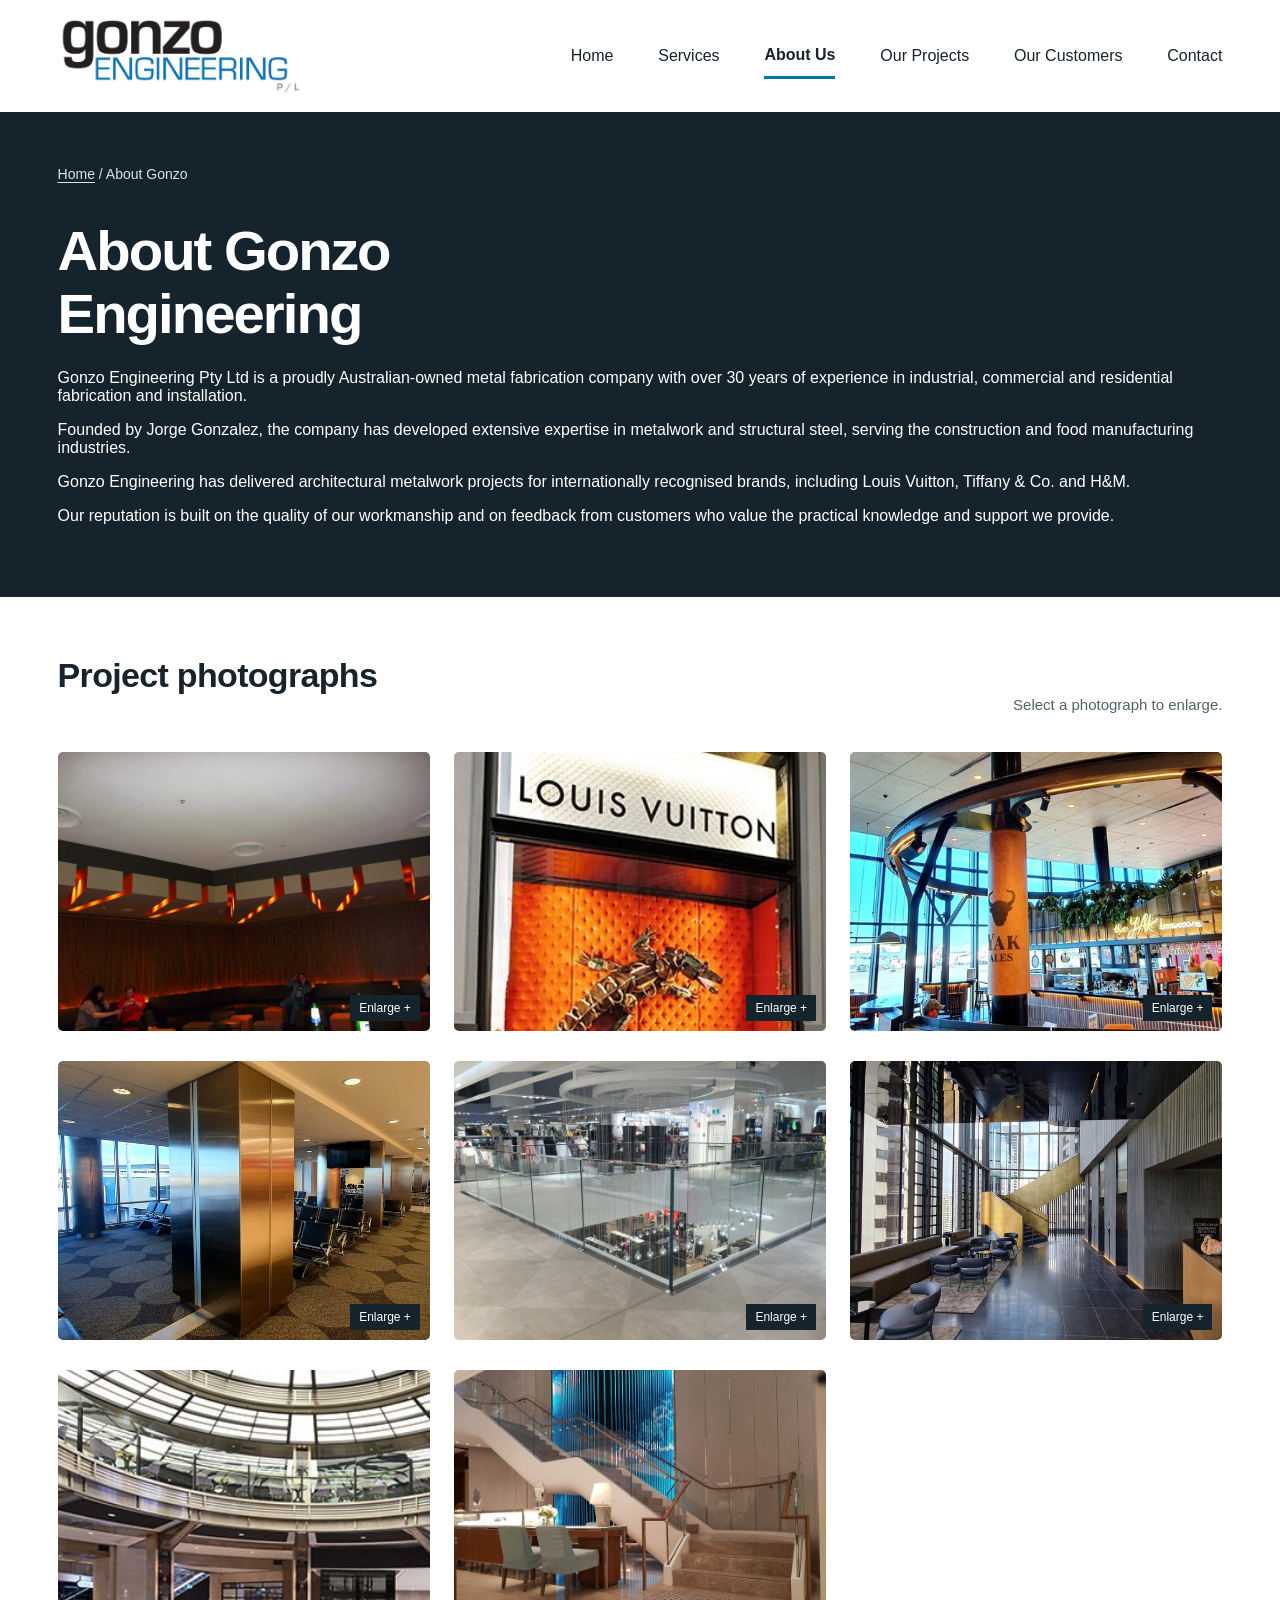
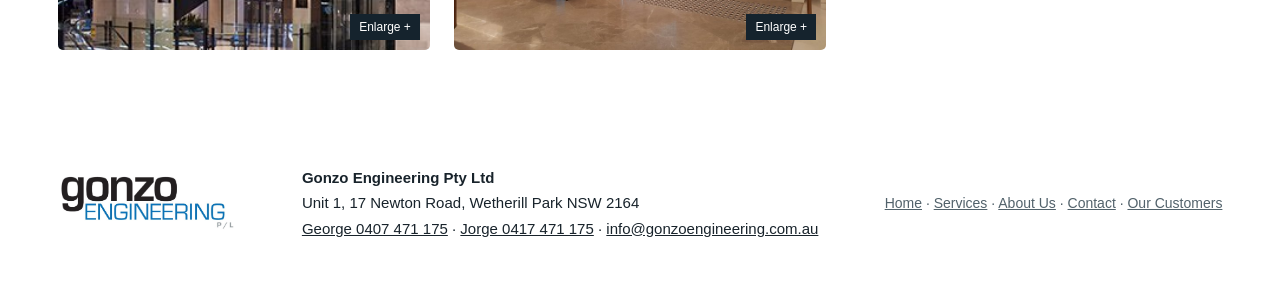
==== about-gonzo.html @ 28a0e8b1 "Publish Gonzo Engineering Stage 2 v10.3 review" ====
<!doctype html>
<html lang="en-AU">
<head>
  <meta charset="utf-8"/>
  <meta name="viewport" content="width=device-width,initial-scale=1"/>
  <meta name="robots" content="noindex,nofollow"/>
  <meta name="description" content="About Gonzo Engineering, an Australian-owned metal fabrication company."/>
  <title>About Gonzo Engineering</title>
  <link href="styles.css" rel="stylesheet"/>
  <link href="expansion.css" rel="stylesheet"/>
</head>
<body class="service-page">
  <a class="skip-link" href="#main">Skip to content</a>
  <header><div class="wrap mast"><img alt="Gonzo Engineering Pty Ltd" class="logo" src="assets/logo.jpg"/><button aria-controls="nav" aria-expanded="false" class="menu" id="menu">Menu</button><nav aria-label="Main navigation" class="nav" id="nav"><a href="index.html#home">Home</a><a href="index.html#services">Services</a><a aria-current="page" class="active" href="about-gonzo.html">About Us</a><a href="our-projects.html">Our Projects</a><a href="customers.html">Our Customers</a><a href="index.html#contact">Contact</a></nav></div></header>
  <main id="main" tabindex="-1">
    <section class="service-intro">
      <div class="wrap">
        <p class="breadcrumb"><a href="index.html">Home</a> / About Gonzo</p>
        <h1>About Gonzo Engineering</h1>
        <div class="service-summary">
          <p>Gonzo Engineering Pty Ltd is a proudly Australian-owned metal fabrication company with over 30 years of experience in industrial, commercial and residential fabrication and installation.</p>
          <p>Founded by Jorge Gonzalez, the company has developed extensive expertise in metalwork and structural steel, serving the construction and food manufacturing industries.</p>
          <p>Gonzo Engineering has delivered architectural metalwork projects for internationally recognised brands, including Louis Vuitton, Tiffany &amp; Co. and H&amp;M.</p>
          <p>Our reputation is built on the quality of our workmanship and on feedback from customers who value the practical knowledge and support we provide.</p>
        </div>
      </div>
    </section>
    <section aria-labelledby="about-gallery-title" class="wrap service-content">
      <div class="work-heading">
        <h2 id="about-gallery-title">Project photographs</h2>
        <p class="work-hint">Select a photograph to enlarge.</p>
      </div>
      <div class="work-grid">
        <figure class="work-item">
          <button aria-label="Enlarge photograph 1: Bronze-toned metal fixtures above a hospitality interior" class="work-open" data-work-index="0" type="button">
            <img alt="Bronze-toned metal fixtures above a hospitality interior" height="638" loading="lazy" src="assets/about-01-thumb.jpg" width="850"/>
            <span aria-hidden="true" class="work-enlarge">Enlarge +</span>
          </button>
        </figure>
        <figure class="work-item">
          <button aria-label="Enlarge photograph 2: Louis Vuitton window display framed in metal" class="work-open" data-work-index="1" type="button">
            <img alt="Louis Vuitton window display framed in metal" class="work-portrait" height="479" loading="lazy" src="assets/about-02-thumb.jpg" width="315"/>
            <span aria-hidden="true" class="work-enlarge">Enlarge +</span>
          </button>
        </figure>
        <figure class="work-item">
          <button aria-label="Enlarge photograph 3: Curved bar with vertical metal detailing and an overhead frame" class="work-open" data-work-index="2" type="button">
            <img alt="Curved bar with vertical metal detailing and an overhead frame" class="work-portrait" height="850" loading="lazy" src="assets/about-03-thumb.jpg" width="518"/>
            <span aria-hidden="true" class="work-enlarge">Enlarge +</span>
          </button>
        </figure>
        <figure class="work-item">
          <button aria-label="Enlarge photograph 4: Bronze-toned metal column cladding in a reception area" class="work-open" data-work-index="3" type="button">
            <img alt="Bronze-toned metal column cladding in a reception area" height="544" loading="lazy" src="assets/about-04-thumb.jpg" width="850"/>
            <span aria-hidden="true" class="work-enlarge">Enlarge +</span>
          </button>
        </figure>
        <figure class="work-item">
          <button aria-label="Enlarge photograph 5: Glass balustrade with metal fittings around a retail atrium" class="work-open" data-work-index="4" type="button">
            <img alt="Glass balustrade with metal fittings around a retail atrium" height="638" loading="lazy" src="assets/about-05-thumb.jpg" width="850"/>
            <span aria-hidden="true" class="work-enlarge">Enlarge +</span>
          </button>
        </figure>
        <figure class="work-item">
          <button aria-label="Enlarge photograph 6: Gold-toned reception staircase at Adina" class="work-open" data-work-index="5" type="button">
            <img alt="Gold-toned reception staircase at Adina" height="478" loading="lazy" src="assets/about-06-thumb.jpg" width="850"/>
            <span aria-hidden="true" class="work-enlarge">Enlarge +</span>
          </button>
        </figure>
        <figure class="work-item">
          <button aria-label="Enlarge photograph 7: Glazed dome over a retail atrium with escalators" class="work-open" data-work-index="6" type="button">
            <img alt="Glazed dome over a retail atrium with escalators" class="work-portrait" height="479" loading="lazy" src="assets/about-07-thumb.jpg" width="315"/>
            <span aria-hidden="true" class="work-enlarge">Enlarge +</span>
          </button>
        </figure>
        <figure class="work-item">
          <button aria-label="Enlarge photograph 8: Staircase with metal balustrade at Tiffany &amp; Co." class="work-open" data-work-index="7" type="button">
            <img alt="Staircase with metal balustrade at Tiffany &amp; Co." height="638" loading="lazy" src="assets/about-08-thumb.jpg" width="850"/>
            <span aria-hidden="true" class="work-enlarge">Enlarge +</span>
          </button>
        </figure>
      </div>
    </section>
  </main>
  <dialog aria-label="Gonzo project photographs" class="work-dialog" id="work-dialog"><div class="work-viewer"><header class="work-dialog-header"><span aria-live="polite" id="work-position"></span><button aria-label="Close photograph" class="work-control" id="work-close" type="button">Close ×</button></header><figure class="work-dialog-figure"><img alt="" id="work-full-image"/><figcaption id="work-caption" hidden></figcaption></figure><nav aria-label="Photograph navigation" class="work-dialog-nav"><button aria-label="Previous photograph" class="work-control" id="work-previous" type="button">← Previous</button><span class="work-key-hint">Arrow keys to browse · Esc to close</span><button aria-label="Next photograph" class="work-control" id="work-next" type="button">Next →</button></nav></div></dialog>
  <footer class="wrap"><div class="foot"><img alt="Gonzo Engineering" src="assets/logo.jpg"/><p><b>Gonzo Engineering Pty Ltd</b><br/>Unit 1, 17 Newton Road, Wetherill Park NSW 2164<br/><a href="tel:+61407471175">George 0407 471 175</a> &middot; <a href="tel:+61417471175">Jorge 0417 471 175</a> · <a href="mailto:info@gonzoengineering.com.au">info@gonzoengineering.com.au</a></p><nav aria-label="Footer"><a href="index.html#home">Home</a> · <a href="index.html#services">Services</a> · <a href="index.html#about">About Us</a> · <a href="index.html#contact">Contact</a> · <a href="customers.html">Our Customers</a></nav></div></footer>
  <script defer src="navigation.js"></script>
  <script defer src="about-gonzo.js"></script>
</body>
</html>
---- styles.css ----
*{box-sizing:border-box}html{scroll-behavior:smooth}body{margin:0;color:#18232b;background:#fff;font-family:Arial,sans-serif}a{color:inherit}a:focus-visible,button:focus-visible{outline:3px solid #e0b456;outline-offset:5px}button{font:inherit}.wrap{max-width:1440px;margin-inline:auto;padding-inline:clamp(24px,4.5vw,64px)}.review{background:#edf1f3;font-size:12px;color:#52626b;padding:10px 24px;display:flex;gap:16px;justify-content:space-between;flex-wrap:wrap}.review b{color:#0875a9}header{background:white}.mast{min-height:112px;display:flex;justify-content:space-between;gap:24px;align-items:center}.logo{display:block;width:245px;height:auto}.nav{display:flex;gap:clamp(24px,3.5vw,58px);align-items:center}.nav a{text-decoration:none;font-size:16px;padding:12px 0}.nav .active{font-weight:bold;border-bottom:3px solid #0875a9}.menu{display:none;background:none;border:1px solid #c7d1d7;padding:10px 14px}.hero{width:100%;display:grid;grid-template-columns:1fr 1fr;background:#15232d;min-height:clamp(600px,36vw,760px)}.hero-copy{display:flex;flex-direction:column;justify-content:center;align-items:flex-start;padding:60px 48px 60px max(clamp(24px,4.5vw,64px),calc((100vw - 1440px)/2 + 64px));color:white;min-width:0}.eyebrow{text-transform:uppercase;letter-spacing:.025em;font-size:12px;font-weight:bold;color:#0875a9;line-height:1.5}.hero .eyebrow{color:#84ccef;margin:0 0 38px}h1{font-size:clamp(46px,4.4vw,64px);line-height:1.12;letter-spacing:-.035em;margin:0 0 38px;max-width:12em}h1 span{display:block}.hero-desc{font-size:20px;line-height:1.55;max-width:46ch;margin:0 0 8px}.actions{display:flex;gap:28px;flex-wrap:wrap;align-items:center;margin:30px 0 46px}.button{display:inline-flex;gap:36px;align-items:center;justify-content:space-between;background:#0875a9;color:white;font-size:16px;font-weight:bold;text-decoration:none;padding:19px 22px;border:0;cursor:pointer}.text-link{font-weight:bold;text-decoration:none;color:#0875a9}.hero .text-link{color:white;font-size:17px}.hero .minor{font-size:12px;font-weight:bold;color:#e1e9ef;margin:0}.hero-photo{min-width:0;position:relative;overflow:hidden}.hero-photo img{position:absolute;width:100%;height:100%;object-fit:cover;object-position:48% 56%;display:block}.service-strip{width:100%;background:#0875a9;color:white}.service-strip .wrap{display:grid;grid-template-columns:repeat(4,minmax(0,1fr));min-height:94px;align-items:center}.service-strip a{font-size:17px;line-height:1.4;font-weight:bold;text-decoration:none;padding:10px 22px;border-right:1px solid #ffffff55}.service-strip a:first-child{padding-left:0}.service-strip a:last-child{border:0}section.block{padding-block:76px}.section-title{font-size:clamp(32px,3vw,44px);line-height:1.17;letter-spacing:-.02em;margin:24px 0}.lede{font-size:19px;color:#52626b;line-height:1.6;max-width:75ch}.service-grid{display:grid;grid-template-columns:repeat(2,minmax(0,1fr));gap:24px;margin-top:38px}.service-card{padding:26px 30px 32px;background:#f0f3f4;min-width:0;position:relative}.service-card h3{font-size:27px;margin:28px 0 16px}.service-card p{font-size:18px;line-height:1.6;color:#52626b;max-width:55ch;margin:0}.arrow{position:absolute;right:25px;top:23px;color:#0875a9;font-size:23px}.about{border-top:1px solid #d0d7db;display:grid;grid-template-columns:minmax(0,5fr) minmax(0,7fr);gap:64px;padding-top:64px}.about h2{font-size:clamp(30px,2.8vw,39px);line-height:1.22;margin:28px 0 46px;max-width:17ch}.about p{font-size:20px;line-height:1.55;max-width:65ch}.people{display:block;width:100%;height:260px;object-fit:cover;object-position:center 18%;margin-top:34px}.annotation{font-size:12px!important;color:#52626b;line-height:1.5!important}.commitments{display:grid;grid-template-columns:repeat(3,minmax(0,1fr));gap:36px 28px;margin:30px 0}.commitments article{border-top:1px solid #d0d7db;padding-top:24px}.commitments h3{font-size:22px;line-height:1.3;margin:0 0 16px}.commitments p{font-size:18px;color:#52626b;line-height:1.55;max-width:45ch}.industries{border-top:1px solid #d0d7db;padding-top:48px}.industry-grid{display:grid;grid-template-columns:repeat(3,minmax(0,1fr));gap:38px;margin-top:30px}.industry-grid h3{font-size:23px;line-height:1.3}.industry-grid p{font-size:18px;line-height:1.55;color:#52626b;max-width:40ch}.contact-band{background:#15232d;color:white;padding-block:54px}.contact-inner{display:flex;align-items:center;justify-content:space-between;gap:40px}.contact-band .eyebrow{color:#84ccef}.contact-band h2{font-size:42px;line-height:1.2;margin:24px 0}.contact-band p{font-size:18px;line-height:1.55;max-width:70ch}footer{padding-block:34px}.foot{display:flex;justify-content:space-between;align-items:center;gap:35px}.foot img{width:178px;height:auto}.foot p{font-size:15px;line-height:1.7}.foot nav{font-size:14px;color:#52626b}.foot-note{margin-top:26px}.guide{background:#edf1f3;padding:24px;font-size:14px;line-height:1.6;color:#52626b}.guide p{max-width:100ch;margin:0 auto}.status{font-variant-numeric:tabular-nums}@media(min-width:2000px){.hero-copy{padding-right:72px}.hero{min-height:720px}}@media(max-width:1050px){.hero-copy{padding:44px 28px}.hero-desc{font-size:18px}h1{font-size:46px}.actions{gap:24px}.about{gap:36px}.service-strip a{font-size:15px;padding:10px 12px}.commitments{grid-template-columns:repeat(2,minmax(0,1fr))}.nav{gap:24px}}@media(max-width:760px){.mast{min-height:100px}.logo{width:190px}.menu{display:block}.nav{display:none}.nav.open{display:flex;position:absolute;top:142px;left:0;right:0;background:white;padding:20px 24px;z-index:10;flex-wrap:wrap;border-bottom:1px solid #d0d7db}.hero{grid-template-columns:1fr}.hero-copy{padding:42px 24px}.hero h1{font-size:38px;letter-spacing:-.03em;margin-bottom:30px}.hero .eyebrow{margin-bottom:30px}.hero-photo{height:430px}.hero-photo img{object-position:46% center}.hero .actions{margin-bottom:30px}.hero-desc{font-size:18px}.service-strip .wrap{grid-template-columns:repeat(2,minmax(0,1fr));padding-block:18px;gap:10px}.service-strip a{border:0;padding:10px 0;font-size:16px}.service-grid,.about,.commitments,.industry-grid{grid-template-columns:1fr}.about{gap:20px}.about h2{margin-bottom:30px}.people{height:230px}.service-card h3{font-size:24px}.contact-inner,.foot{flex-direction:column;align-items:flex-start}.contact-band h2{font-size:32px}.contact-band .button{width:100%}section.block{padding-block:52px}.commitments{gap:22px}.industry-grid{gap:12px}.review{font-size:11px}.review span{max-width:100%}}@media(prefers-reduced-motion:reduce){html{scroll-behavior:auto}}

/* Presentation-only controls and controlled flagship variants. */
.review{align-items:center}.review .options{display:flex;gap:6px}.review .options a{display:inline-block;padding:5px 9px;background:white;color:#18232b;text-decoration:none;border-radius:2px;font-weight:bold}.review .options a[aria-current=page]{background:#0875a9;color:white}.review .options a.selector-link{background:transparent;color:#0875a9}.mast{position:relative}.flagship-hero{position:relative;display:block;isolation:isolate;min-height:clamp(740px,51vw,980px)}.flagship-hero .hero-photo{position:absolute;inset:0;z-index:-1}.flagship-hero .hero-photo img{object-position:45% 48%}.flagship-hero .hero-copy{position:relative;width:430px;min-height:650px;margin-left:auto;margin-right:max(4.5vw,calc((100vw - 1440px)/2 + 64px));padding:42px 32px;margin-top:0;top:44px;background:#15232d}.flagship-hero h1{font-size:44px;max-width:10ch;margin-bottom:30px}.flagship-hero .eyebrow{margin-bottom:30px}.flagship-hero .hero-desc{font-size:18px}.flagship-hero .actions{gap:24px;margin-block:28px}.flagship-hero .minor{font-size:11px}.industrial-hero .hero-photo{background:#e6eaec}.industrial-hero .hero-photo img{object-fit:contain;object-position:center}.project{padding-block:64px 72px}.project h2{font-size:clamp(30px,3vw,43px);line-height:1.15;letter-spacing:-.02em;margin:24px 0 34px}.project-layout{display:grid;grid-template-columns:minmax(0,2fr) minmax(0,1fr);gap:48px;align-items:center}.project-layout img{display:block;width:100%;height:auto}.project-layout h3{font-size:32px;line-height:1.25;margin:0 0 26px}.project-layout p{font-size:20px;line-height:1.55;max-width:38ch}.project-layout .annotation{font-size:13px}.stages{display:grid;grid-template-columns:repeat(2,minmax(0,1fr));gap:40px}.stages figure{margin:0;min-width:0}.stages img{display:block;width:100%;aspect-ratio:1;object-fit:cover;object-position:46% center}.stages figcaption{font-size:22px;font-weight:bold;line-height:1.4;margin-top:20px}.stages small{display:block;font-weight:normal;font-size:13px;color:#52626b;margin-top:8px}.stage-note{font-size:16px;line-height:1.6;color:#52626b;margin:28px 0 0}.selection{max-width:1240px;margin:auto;padding:32px 24px 56px}.selection h1{font-size:40px;margin:24px 0;max-width:none}.selection .intro{font-size:18px;line-height:1.6;color:#52626b;max-width:85ch}.choices{display:grid;grid-template-columns:repeat(2,minmax(0,1fr));gap:28px;margin-top:36px}.choice{background:white;border:1px solid #d0d7db}.choice img{display:block;width:100%;height:auto}.choice .copy{padding:24px}.choice h2{font-size:26px;margin:0 0 14px}.choice p{font-size:17px;line-height:1.6;color:#52626b}.choice .button{margin-top:10px}body.selector{background:#edf1f3}@media(max-width:1050px){.flagship-hero .hero-copy{margin-right:28px;width:410px}.project-layout{gap:28px}.project-layout h3{font-size:28px}}@media(max-width:760px){.review{padding:10px 16px;gap:8px}.review>b{width:100%}.review .options{flex-wrap:wrap}.nav.open{top:100%}.flagship-hero{min-height:0;display:flex;flex-direction:column}.flagship-hero .hero-photo{position:relative;inset:auto;z-index:auto;order:0;height:390px}.flagship-hero .hero-copy{top:0;order:1;width:100%;margin:0;min-height:0;padding:42px 24px}.flagship-hero h1{font-size:38px;max-width:12em}.industrial-hero .hero-photo{height:390px}.project{padding-block:42px 48px}.project-layout,.stages,.choices{grid-template-columns:1fr}.project-layout{gap:28px}.project-layout h3{font-size:27px}.stages{gap:36px}.project-layout p{font-size:18px}.stages figcaption{font-size:21px}.selection h1{font-size:30px}}
.flagship-hero h1{max-width:none}
.people{height:auto;object-fit:contain;object-position:center} 
.sr-only{position:absolute;width:1px;height:1px;padding:0;margin:-1px;overflow:hidden;clip-path:inset(50%);white-space:nowrap;border:0}
.skip-link{position:absolute;left:24px;top:-100px;z-index:100;background:white;padding:16px}.skip-link:focus{top:10px}
[tabindex="-1"]:focus{outline:none}

/* One company-wide gallery. Existing F1-C section styles are unchanged. */
.work-section{border-top:1px solid #d0d7db}.work-heading{display:flex;align-items:flex-end;justify-content:space-between;gap:24px;margin-bottom:30px}.work-heading .section-title{margin-bottom:0}.work-hint{font-size:15px;color:#52626b;margin:0 0 5px}.work-grid{display:grid;grid-template-columns:repeat(3,minmax(0,1fr));gap:30px 24px}.work-item{margin:0;min-width:0}.work-open{position:relative;display:block;width:100%;padding:0;border:0;background:#edf1f3;cursor:zoom-in}.work-open img{display:block;width:100%;height:auto;aspect-ratio:4/3;object-fit:contain}.work-enlarge{position:absolute;right:10px;bottom:10px;background:#15232d;color:white;font-size:12px;padding:6px 9px}.work-item figcaption{font-size:16px;line-height:1.45;margin-top:12px}.work-open:focus-visible{outline:3px solid #0875a9;outline-offset:5px}.work-dialog{width:min(1200px,calc(100vw - 40px));max-width:none;max-height:calc(100dvh - 32px);padding:0;border:0;background:#15232d;color:#fff}.work-dialog::backdrop{background:rgba(8,16,22,.88)}.work-viewer{padding:18px 22px}.work-dialog-header{display:flex;align-items:center;justify-content:space-between;gap:20px;background:transparent;color:white;font-size:14px}.work-control{font:inherit;min-height:44px;padding:10px 16px;background:#0875a9;color:white;border:1px solid #ffffff66;cursor:pointer}.work-dialog-figure{margin:14px 0}.work-dialog-figure img{display:block;width:100%;height:min(65dvh,760px);object-fit:contain}.work-dialog-figure figcaption{font-size:18px;line-height:1.4;margin-top:14px;text-align:center}.work-dialog-nav{display:flex;justify-content:space-between;gap:14px;align-items:center}.work-key-hint{font-size:12px;color:#d0d7db}.work-control:focus-visible{outline:3px solid #e0b456;outline-offset:3px}@media(max-width:1000px){.work-grid{grid-template-columns:repeat(2,minmax(0,1fr))}}@media(max-width:520px){.work-grid{grid-template-columns:1fr;gap:28px}.work-heading{display:block}.work-hint{margin-top:20px}.work-dialog{width:calc(100vw - 16px);max-height:calc(100dvh - 16px)}.work-viewer{padding:12px}.work-key-hint{display:none}.work-dialog-figure img{height:55dvh}.work-dialog-figure figcaption{font-size:16px}.work-dialog-nav{gap:8px}.work-control{font-size:14px}}


/* Contact details for review baseline v1.2.1 */
.contact-details{display:flex;flex-wrap:wrap;gap:.65rem 1.5rem;padding-top:1rem;padding-bottom:1.3rem;font-size:.95rem}.contact-details a{color:inherit;text-decoration:underline;text-underline-offset:3px}.contact-details span{max-width:100%}@media(max-width:600px){.contact-details{flex-direction:column;gap:.6rem}}

/* Production layout: contact details are presented in the footer only. */
---- expansion.css ----
/* Gonzo Expanded v2.0 — Design Acceptance Review D1. Baseline styles.css unchanged. */
.service-card-link{position:absolute;inset:0;z-index:1;text-decoration:none}.service-card-link:focus-visible{outline:3px solid #0875a9;outline-offset:4px}.service-card .arrow{pointer-events:none}
section.block.customer-section{padding-block:46px;border-top:1px solid #d0d7db}.customer-section h2{font-size:28px;letter-spacing:-.02em;margin:0 0 24px}.customer-logos{display:grid;grid-template-columns:repeat(4,minmax(0,1fr));gap:24px}.customer-logo-placeholder{min-height:92px;background:#f5f7f8;border:1px dashed #bac6cc;display:flex;align-items:center;justify-content:center;padding:18px;color:#6b7c86;font-size:13px;text-align:center}.customer-section .annotation{margin:16px 0 0}
.service-page .service-intro{background:#15232d;color:#fff;padding-block:52px 56px}.breadcrumb{font-size:14px;line-height:1.5;margin:0 0 34px;color:#d8e4ec}.breadcrumb a{text-decoration:underline;text-underline-offset:3px}.service-intro .eyebrow{color:#84ccef;margin:0 0 22px}.service-intro h1{font-size:clamp(40px,4.4vw,64px);max-width:17ch;margin:0 0 24px}.service-intro p.service-summary{font-size:21px;line-height:1.55;max-width:65ch;margin:0}.service-pages-nav{background:#edf1f3;border-bottom:1px solid #d0d7db}.service-pages-nav .wrap{display:flex;gap:24px;justify-content:space-between;flex-wrap:wrap}.service-pages-nav a{font-size:15px;line-height:1.4;text-decoration:none;padding:20px 0;color:#52626b}.service-pages-nav a[aria-current=page]{color:#0875a9;font-weight:bold;box-shadow:inset 0 -3px #0875a9}.service-content{padding-block:58px 66px}.service-content h2{font-size:34px;line-height:1.2;letter-spacing:-.02em;margin:0 0 22px}.service-content .work-heading{margin-bottom:28px}.service-content .work-grid{margin-top:34px}.content-status{font-size:13px;line-height:1.6;color:#52626b;border-left:3px solid #0875a9;padding-left:14px;max-width:80ch}.service-links{padding:26px 0;border-top:1px solid #d0d7db;display:flex;justify-content:space-between;gap:24px;flex-wrap:wrap}.service-links a{font-size:16px;font-weight:bold;color:#0875a9;text-decoration:none}
.editorial{display:grid;grid-template-columns:minmax(0,7fr) minmax(0,4fr);gap:70px;align-items:start}.editorial-copy{max-width:68ch}.editorial-copy section+section{margin-top:42px;padding-top:36px;border-top:1px solid #d0d7db}.editorial-copy h3{font-size:25px;margin:0 0 18px}.copy-placeholder{background:#f0f3f4;padding:24px 26px;border-left:3px solid #b6c6d1}.copy-placeholder p{font-size:18px;line-height:1.65;color:#52626b;margin:0 0 18px}.copy-placeholder p:last-child{margin-bottom:0}.copy-placeholder .pending{font-size:12px;letter-spacing:.025em;text-transform:uppercase;font-weight:bold;color:#0875a9;margin-bottom:12px}.editorial-aside{border-top:3px solid #0875a9;padding-top:24px}.editorial-aside h2{font-size:27px}.editorial-aside p{font-size:17px;line-height:1.65;color:#52626b}.editorial-aside .text-link{display:inline-block;margin-top:18px}.service-bottom{padding-bottom:38px}
@media(max-width:1050px){.editorial{gap:38px}.service-pages-nav .wrap{gap:12px 24px;justify-content:flex-start}.service-pages-nav a{padding:16px 0}}
@media(max-width:760px){.service-page .service-intro{padding-block:30px 38px}.breadcrumb{margin-bottom:26px;font-size:13px}.service-intro h1{font-size:38px;max-width:14ch}.service-intro p.service-summary{font-size:18px}.service-pages-nav .wrap{display:grid;grid-template-columns:1fr 1fr;gap:0 20px}.service-pages-nav a{font-size:14px;padding:15px 0}.service-content{padding-block:42px 48px}.service-content h2{font-size:29px}.editorial{grid-template-columns:1fr}.editorial{gap:38px}.copy-placeholder{padding:22px}.customer-logos{grid-template-columns:repeat(2,minmax(0,1fr));gap:14px}.customer-logo-placeholder{min-height:82px}.customer-section h2{font-size:26px}.service-links{flex-direction:column;gap:18px}.editorial-copy section+section{margin-top:30px;padding-top:28px}}

/* Our Projects category landing */
.project-category-grid{display:grid;grid-template-columns:repeat(2,minmax(0,1fr));gap:24px;margin:32px 0 54px}
.project-category-card{display:block;text-decoration:none;color:inherit;border:1px solid #d6dce1;border-radius:12px;overflow:hidden;background:#fff;transition:transform .2s,box-shadow .2s}
.project-category-card:hover,.project-category-card:focus-visible{transform:translateY(-3px);box-shadow:0 8px 24px #0002}
.project-category-card img{width:100%;height:270px;object-fit:cover;display:block}
.project-category-card div{padding:20px}.project-category-card h2{margin:0 0 10px}.project-category-card p{margin:0}
@media(max-width:760px){.project-category-grid{grid-template-columns:1fr}.project-category-card img{height:220px}}

/* Stage 2: Our Capabilities, 5 November 2026 */
.capabilities-section{padding-block:40px 48px;border-bottom:1px solid #e1e6e3}
.capabilities-section h2{font-size:clamp(28px,3vw,38px);margin:0 0 26px}
.capabilities-grid{display:grid;grid-template-columns:repeat(2,minmax(0,1fr));gap:20px}
.capability-group{border:1px solid #d9e1dc;border-radius:12px;padding:24px;background:#fff}
.capability-group h3{font-size:20px;line-height:1.3;margin:0 0 14px;color:#204f3c}
.capability-group ul{padding-left:20px;margin:0;line-height:1.65}
.capability-group li+li{margin-top:5px}
@media(max-width:760px){.capabilities-section{padding-block:30px 36px}.capabilities-grid{grid-template-columns:1fr}.capability-group{padding:20px}}

/* Stage 2 review v3: balanced Processing Equipment capabilities layout */
.capability-group--wide{grid-column:1/-1}
.capability-group--wide ul{columns:2;column-gap:48px}
.capability-group--wide li{break-inside:avoid}
@media(max-width:760px){.capability-group--wide ul{columns:1}}

/* Stage 2 review v4: consistent gallery thumbnails, originals retained in viewer. */
.service-page .service-content .work-grid .work-open {
  aspect-ratio: 4 / 3;
  overflow: hidden;
  border-radius: 5px;
  background: #e8edef;
}
.service-page .service-content .work-grid .work-open img {
  width: 100%;
  height: 100%;
  aspect-ratio: auto;
  object-fit: cover;
  object-position: center;
}
.service-page .service-content .work-grid .work-open img.work-portrait {
  object-position: center 42%;
}
.service-page .work-dialog-figure img { object-fit: contain; }

/* Stage 2 Review v5 — approved capability balance and customer references */
.capabilities-grid--structural{align-items:stretch}
.capabilities-grid--structural > .capability-group{height:100%;box-sizing:border-box}
.capability-stack{display:grid;grid-template-rows:1fr 1fr;gap:20px;min-width:0}
.capability-stack > .capability-group{min-height:0;box-sizing:border-box}
.customer-section .lede{margin-bottom:25px}
.customer-name-grid{display:grid;grid-template-columns:repeat(4,minmax(0,1fr));gap:14px}
.customer-name-tile{display:flex;align-items:center;justify-content:center;text-align:center;min-height:88px;padding:18px 14px;border:1px solid #d9e1dc;border-radius:10px;background:#fff;color:#204f3c;font-weight:650;line-height:1.35}
.customer-more{margin:25px 0 0}
.customers-directory{padding-block:50px 70px}
.customers-directory h2{font-size:clamp(26px,3vw,36px);margin:0 0 10px}
.customer-directory-grid{display:grid;grid-template-columns:repeat(2,minmax(0,1fr));gap:22px;align-items:start}
.customer-directory-group{border:1px solid #d9e1dc;border-radius:12px;padding:26px;background:#fff}
.customer-directory-group h3{color:#204f3c;font-size:22px;margin:0 0 18px}
.customer-directory-group ul{padding-left:20px;margin:0;line-height:1.65}
.customer-directory-group li+li{margin-top:7px}
@media(max-width:900px){.customer-name-grid{grid-template-columns:repeat(2,minmax(0,1fr))}}
@media(max-width:760px){.capability-stack{grid-template-rows:auto;gap:20px}.capabilities-grid--structural > .capability-group{height:auto}.customer-directory-grid{grid-template-columns:1fr}.customer-directory-group{padding:20px}}
@media(max-width:460px){.customer-name-grid{grid-template-columns:1fr 1fr;gap:9px}.customer-name-tile{padding:12px 8px;font-size:13px;min-height:76px}}

/* Stage 2 Review v6 homepage customer logos */
.customer-logo-grid .customer-name-tile { height: 142px; }
.customer-logo-grid img { display: block; width: 100%; height: 100%; object-fit: scale-down; }
@media (max-width: 460px) {
  .customer-logo-grid .customer-name-tile { height: 112px; }
}

/* Keep the Projects navigation inside its gutters just above the mobile menu breakpoint. */
@media (min-width: 761px) and (max-width: 820px) {
  .projects-page .mast { gap: 16px; }
  .projects-page .nav { gap: 16px; }
}
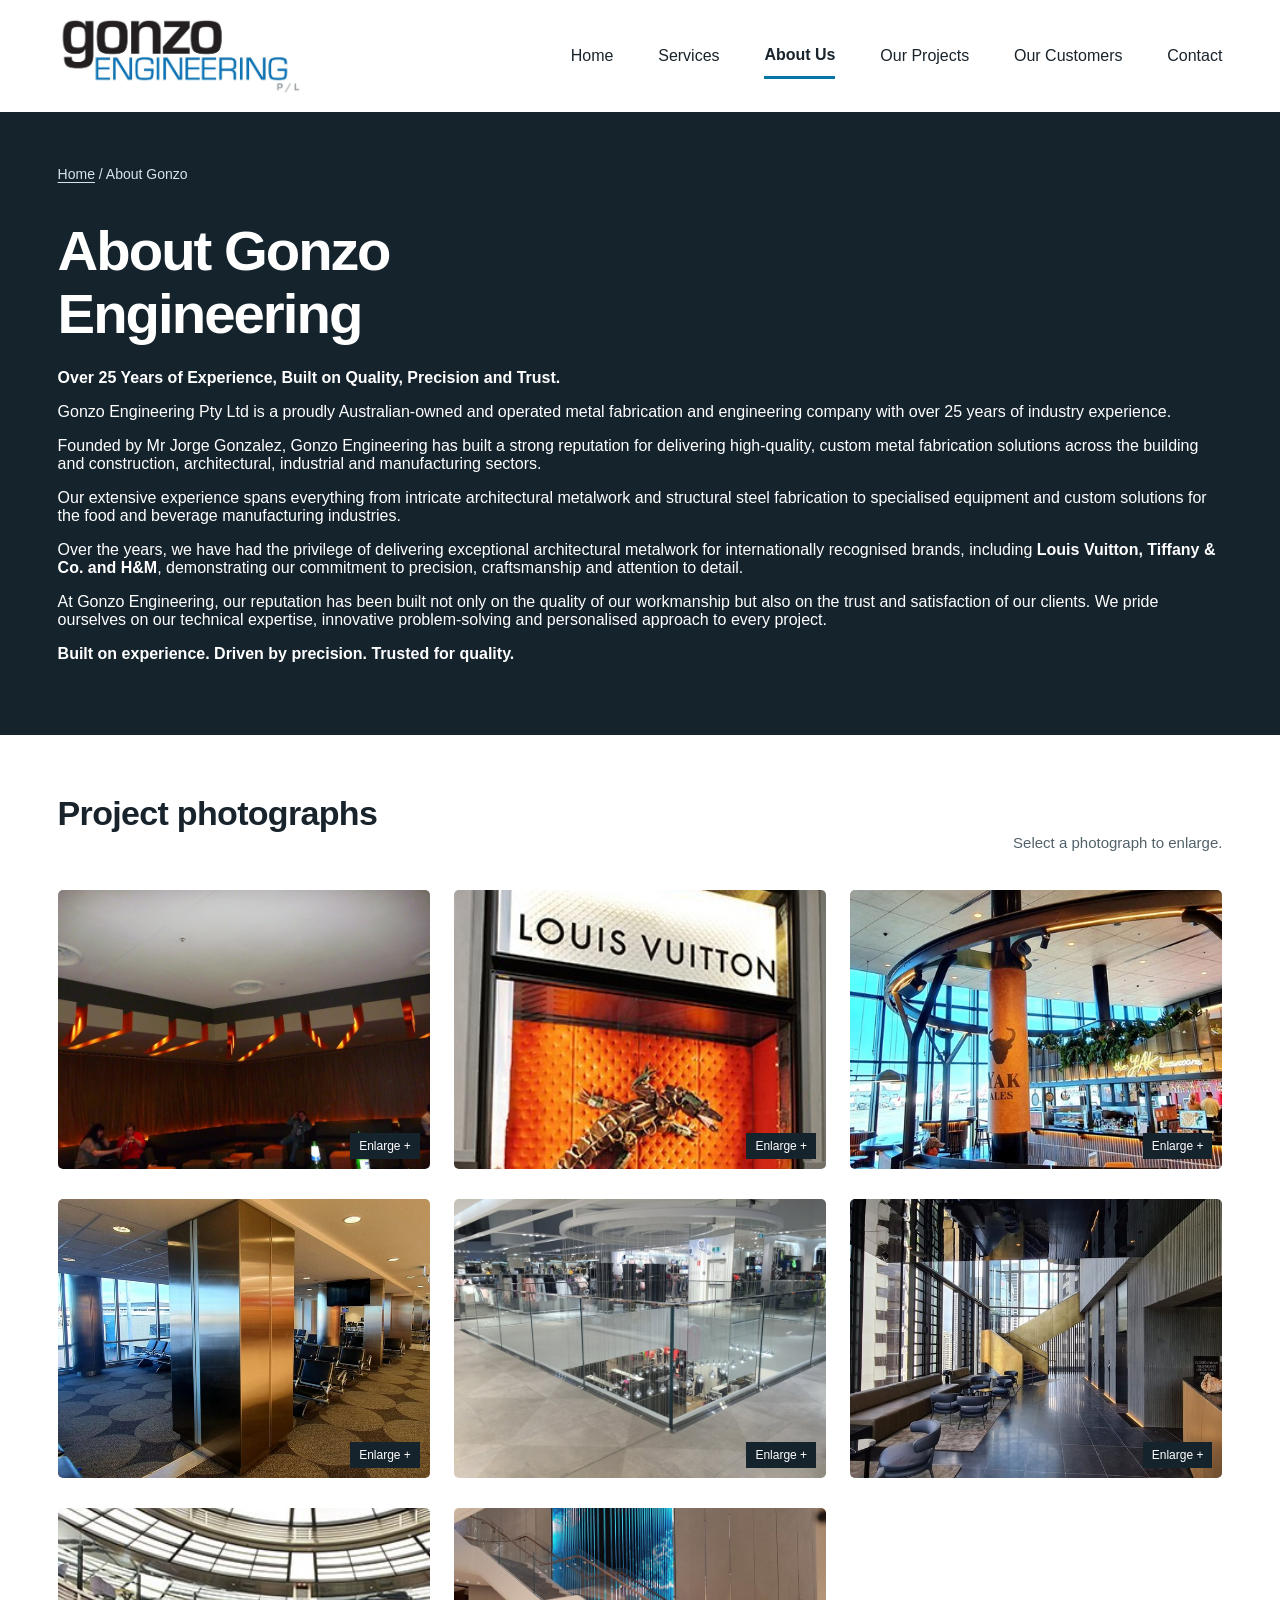
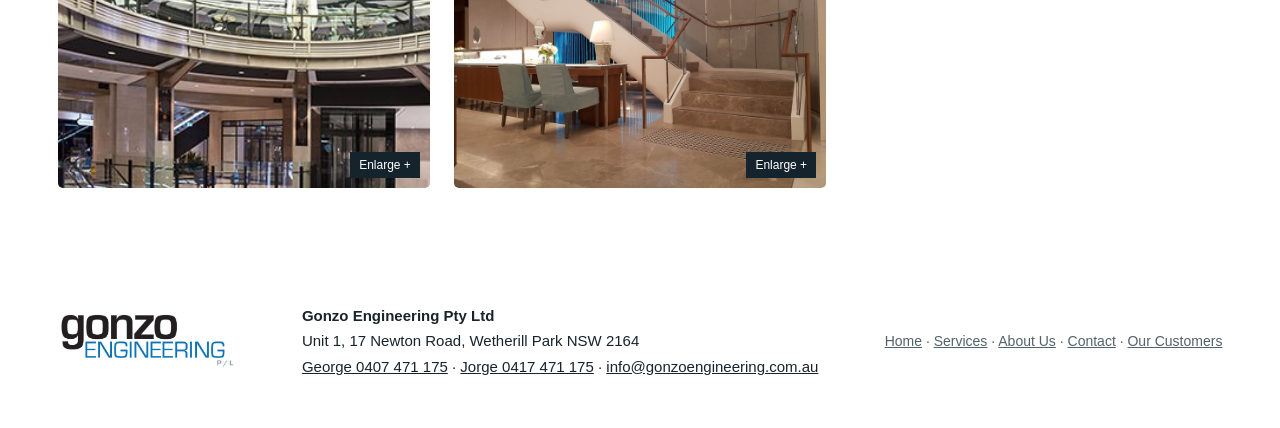
==== commit f278274d: "Publish Gonzo Engineering Stage 2 v10.4 review" ====
--- a/about-gonzo.html
+++ b/about-gonzo.html
@@ -17,11 +17,14 @@
       <div class="wrap">
         <p class="breadcrumb"><a href="index.html">Home</a> / About Gonzo</p>
         <h1>About Gonzo Engineering</h1>
-        <div class="service-summary">
-          <p>Gonzo Engineering Pty Ltd is a proudly Australian-owned metal fabrication company with over 30 years of experience in industrial, commercial and residential fabrication and installation.</p>
-          <p>Founded by Jorge Gonzalez, the company has developed extensive expertise in metalwork and structural steel, serving the construction and food manufacturing industries.</p>
-          <p>Gonzo Engineering has delivered architectural metalwork projects for internationally recognised brands, including Louis Vuitton, Tiffany &amp; Co. and H&amp;M.</p>
-          <p>Our reputation is built on the quality of our workmanship and on feedback from customers who value the practical knowledge and support we provide.</p>
+        <div class="service-summary">
+          <p><strong>Over 25 Years of Experience, Built on Quality, Precision and Trust.</strong></p>
+          <p>Gonzo Engineering Pty Ltd is a proudly Australian-owned and operated metal fabrication and engineering company with over 25 years of industry experience.</p>
+          <p>Founded by Mr Jorge Gonzalez, Gonzo Engineering has built a strong reputation for delivering high-quality, custom metal fabrication solutions across the building and construction, architectural, industrial and manufacturing sectors.</p>
+          <p>Our extensive experience spans everything from intricate architectural metalwork and structural steel fabrication to specialised equipment and custom solutions for the food and beverage manufacturing industries.</p>
+          <p>Over the years, we have had the privilege of delivering exceptional architectural metalwork for internationally recognised brands, including <strong>Louis Vuitton, Tiffany &amp; Co. and H&amp;M</strong>, demonstrating our commitment to precision, craftsmanship and attention to detail.</p>
+          <p>At Gonzo Engineering, our reputation has been built not only on the quality of our workmanship but also on the trust and satisfaction of our clients. We pride ourselves on our technical expertise, innovative problem-solving and personalised approach to every project.</p>
+          <p><strong>Built on experience. Driven by precision. Trusted for quality.</strong></p>
         </div>
       </div>
     </section>
